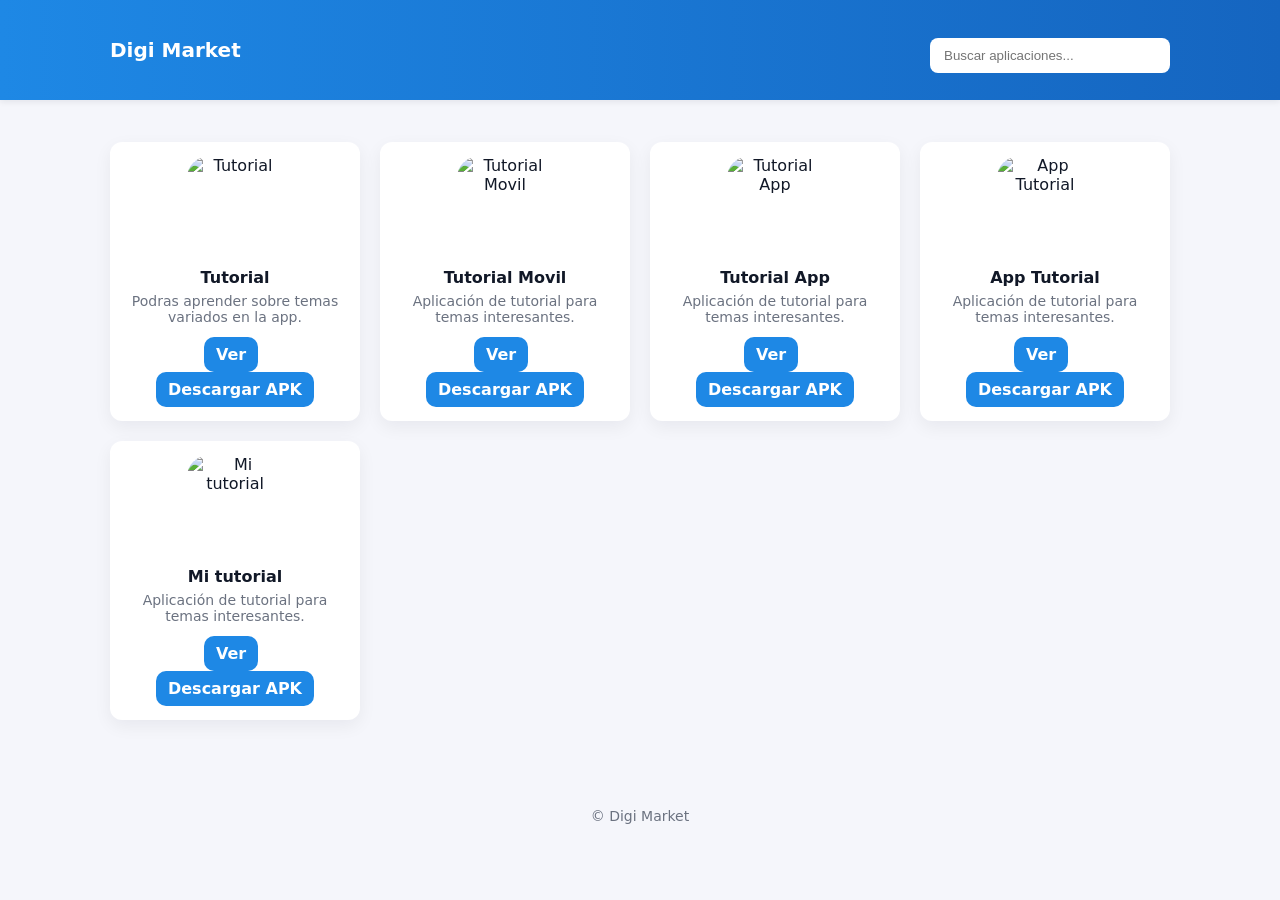
==== index.html @ 6b21ef05 "Add files via upload" ====
<!doctype html>
<html lang="es">
<head>
  <meta charset="utf-8">
  <meta name="viewport" content="width=device-width,initial-scale=1">

  <title>Digi Market</title>

  <!-- CSS -->
  <link rel="stylesheet" href="style.css">

  <!-- MANIFEST PWA -->
  <link rel="manifest" href="manifest.json">

  <!-- COLORES DE LA APP -->
  <meta name="theme-color" content="#2196f3">

  <!-- ICONOS (puedes cambiarlos después) -->
  <link rel="icon" type="image/png" sizes="192x192" href="icons/icon-192.png">
  <link rel="icon" type="image/png" sizes="512x512" href="icons/icon-512.png">

</head>
<body>
  <header class="topbar">
    <div class="container">
      <h1 class="brand">Digi Market</h1>
      <input id="search" class="search" type="text" placeholder="Buscar aplicaciones...">
    </div>
  </header>

  <main class="container">
    <section id="app-list" class="grid"></section>
  </main>

  <footer class="footer">
    <div class="container">© Digi Market</div>
  </footer>

  <!-- SCRIPT PRINCIPAL -->
  <script src="script.js"></script>

  <!-- REGISTRO DEL SERVICE WORKER -->
  <script>
    if ('serviceWorker' in navigator) {
      navigator.serviceWorker.register('service-worker.js')
        .then(() => console.log("✔ Service Worker registrado"))
        .catch(err => console.log("Error SW:", err));
    }
  </script>

</body>
</html>
---- style.css ----
:root{
  --primary:#1e88e5;
  --bg:#f5f6fb;
  --card:#ffffff;
  --muted:#6b7280;
  --radius:12px;
}

*{box-sizing:border-box}
body{
  margin:0;
  font-family:Inter, system-ui, -apple-system, "Segoe UI", Roboto, "Helvetica Neue", Arial;
  background:var(--bg);
  color:#111827;
  -webkit-font-smoothing:antialiased;
  -moz-osx-font-smoothing:grayscale;
}

.container{
  max-width:1100px;
  margin:0 auto;
  padding:20px;
}

.topbar{
  background:linear-gradient(90deg,var(--primary),#1565c0);
  color:#fff;
  padding:18px 0;
  box-shadow:0 2px 6px rgba(16,24,40,0.08);
}

.brand{margin:0;display:inline-block;font-size:20px;font-weight:600}
.search{
  float:right;
  padding:10px 14px;
  border-radius:8px;
  border:none;
  width:240px;
  outline:none;
}

.grid{
  display:grid;
  grid-template-columns:repeat(auto-fill,minmax(220px,1fr));
  gap:20px;
  margin-top:22px;
}

.app-card{
  background:var(--card);
  border-radius:var(--radius);
  padding:14px;
  box-shadow:0 6px 18px rgba(15,23,42,0.06);
  display:flex;
  flex-direction:column;
  align-items:center;
  text-align:center;
}

.app-card img.icon{
  width:96px;
  height:96px;
  border-radius:22px;
  object-fit:cover;
  margin-bottom:12px;
}

.app-title{font-weight:700;margin:4px 0 6px;font-size:16px}
.app-desc{color:var(--muted);font-size:14px;margin:0 0 12px}

.btn{
  display:inline-block;
  padding:8px 12px;
  border-radius:10px;
  text-decoration:none;
  font-weight:600;
  background:var(--primary);
  color:#fff;
  border:none;
  cursor:pointer;
}

.detail-link{margin-right:8px}

.footer{
  padding:18px 0;
  color:var(--muted);
  text-align:center;
  font-size:14px;
  margin-top:30px;
}
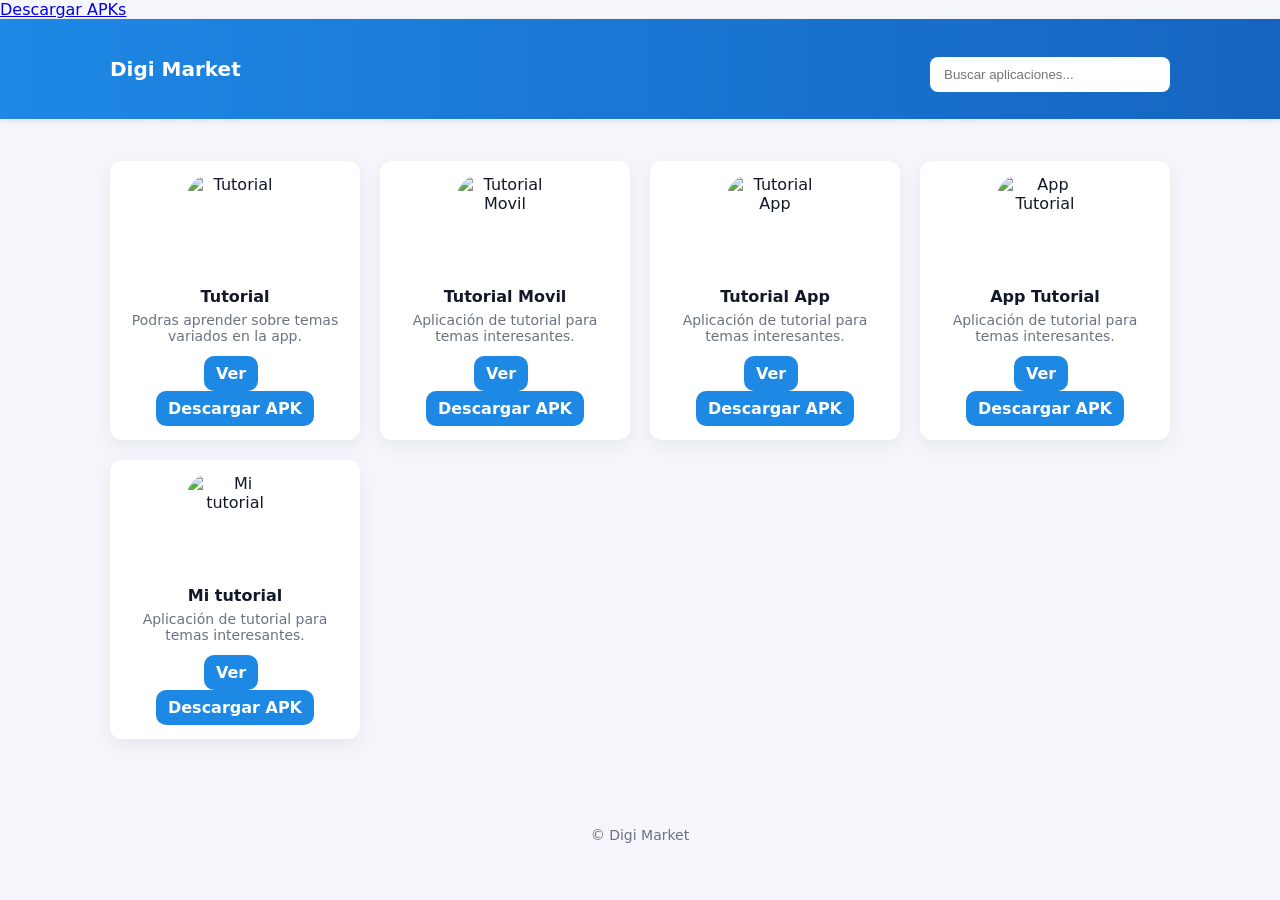
==== commit a05bd04f: "Add download link for APKs in index.html Added a link to download APKs in the head section." ====
--- a/index.html
+++ b/index.html
@@ -18,6 +18,8 @@
   <!-- ICONOS (puedes cambiarlos después) -->
   <link rel="icon" type="image/png" sizes="192x192" href="icons/icon-192.png">
   <link rel="icon" type="image/png" sizes="512x512" href="icons/icon-512.png">
+
+  <a href="downloads.html">Descargar APKs</a>
 
 </head>
 <body>
@@ -49,4 +51,5 @@
   </script>
 
 </body>
-</html>+
+</html>
